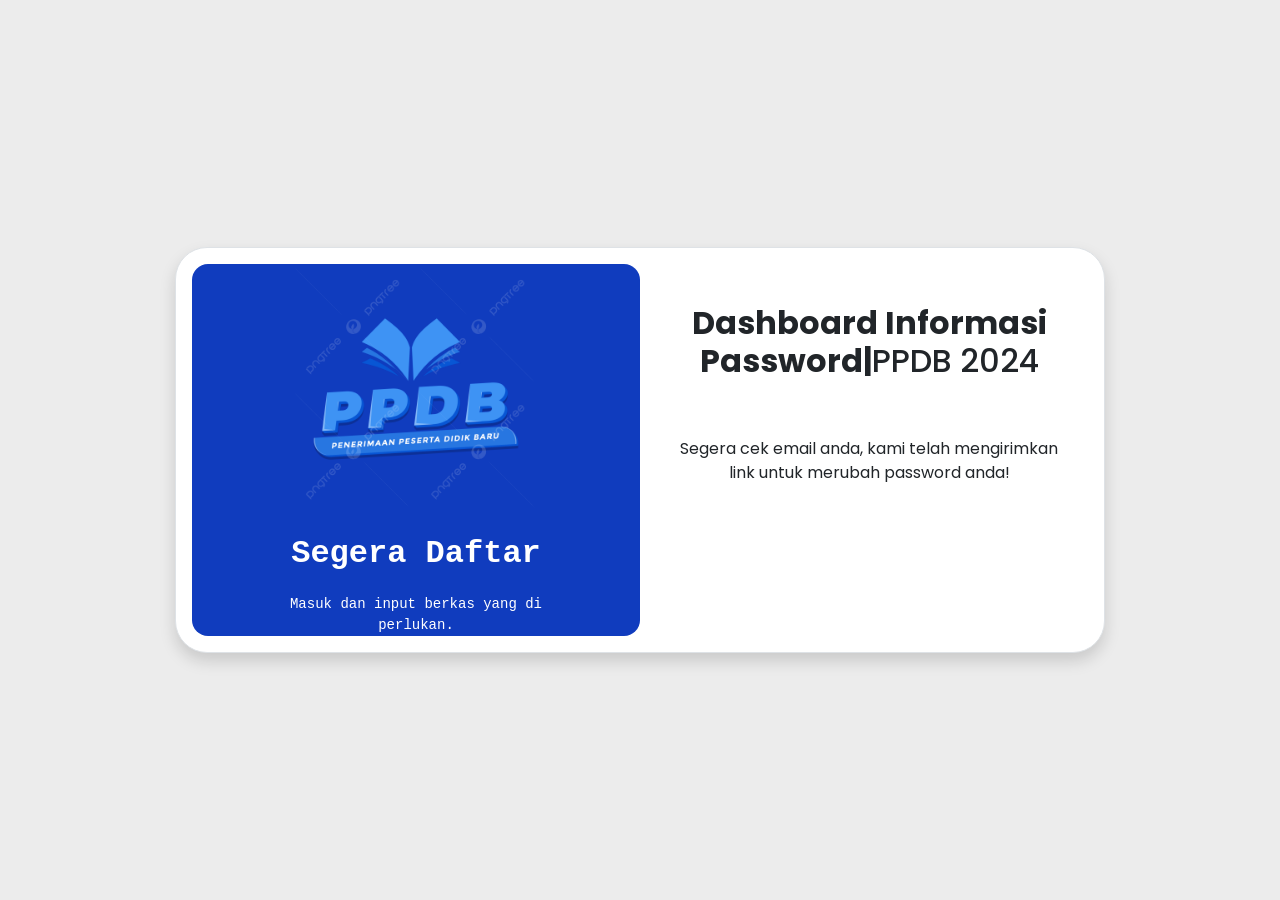
==== infopw.html @ e97890ca "Included Migrations" ====
<!DOCTYPE html>
<html lang="en">
  <head>
    <meta charset="UTF-8" />
    <meta http-equiv="X-UA-Compatible" content="IE=edge" />
    <meta name="viewport" content="width=device-width, initial-scale=1.0" />
    <link rel="stylesheet" href="https://cdn.jsdelivr.net/npm/bootstrap@5.2.3/dist/css/bootstrap.min.css" integrity="sha384-rbsA2VBKQhggwzxH7pPCaAqO46MgnOM80zW1RWuH61DGLwZJEdK2Kadq2F9CUG65" crossorigin="anonymous" />
    <link rel="stylesheet" href="assets/css/login.css?= time();?>" />
    <title>Informasi Password | PPDB</title>
  </head>
  <body>
    <!----------------------- Main Container -------------------------->

    <div class="container d-flex justify-content-center align-items-center min-vh-100">
      <!----------------------- Login Container -------------------------->

      <div class="row border rounded-5 p-3 bg-white shadow box-area">
        <!--------------------------- Left Box ----------------------------->

        <div class="col-md-6 rounded-4 d-flex justify-content-center align-items-center flex-column left-box" style="background: #103cbe">
          <div class="featured-image mb-3">
            <img src="assets/img/clients/ppdb.png" class="img-fluid" style="width: 250px" />
          </div>
          <p class="text-white fs-2" style="font-family: 'Courier New', Courier, monospace; font-weight: 600">Segera Daftar</p>
          <small class="text-white text-wrap text-center" style="width: 17rem; font-family: 'Courier New', Courier, monospace">Masuk dan input berkas yang di perlukan.</small>
        </div>

        <!-------------------- ------ Right Box ---------------------------->

        <div class="col-md-6 right-box">
          <div class="row align-items-center">
            <div class="header-text mb-4">
              <h2 align="center"><strong>Dashboard Informasi Password|</strong>PPDB 2024</h2><br><br>
              <p align="center">Segera cek email anda, kami telah mengirimkan link untuk merubah password anda!</p>
            </div>
          </div>
        </div>
      </div>
    </div>
  </body>
</html>
---- assets/css/login.css ----
@import url('https://fonts.googleapis.com/css2?family=Poppins:wght@400;500&display=swap');

body{
    font-family: 'Poppins', sans-serif;
    background: #ececec;
}

/*------------ Login container ------------*/

.box-area{
    width: 930px;
}

/*------------ Right box ------------*/

.right-box{
    padding: 40px 30px 40px 40px;
}

/*------------ Custom Placeholder ------------*/

::placeholder{
    font-size: 16px;
}

.rounded-4{
    border-radius: 20px;
}
.rounded-5{
    border-radius: 30px;
}


/*------------ For small screens------------*/

@media only screen and (max-width: 768px){

     .box-area{
        margin: 0 10px;

     }
     .left-box{
        height: 100px;
        overflow: hidden;
     }
     .right-box{
        padding: 20px;
     }

}
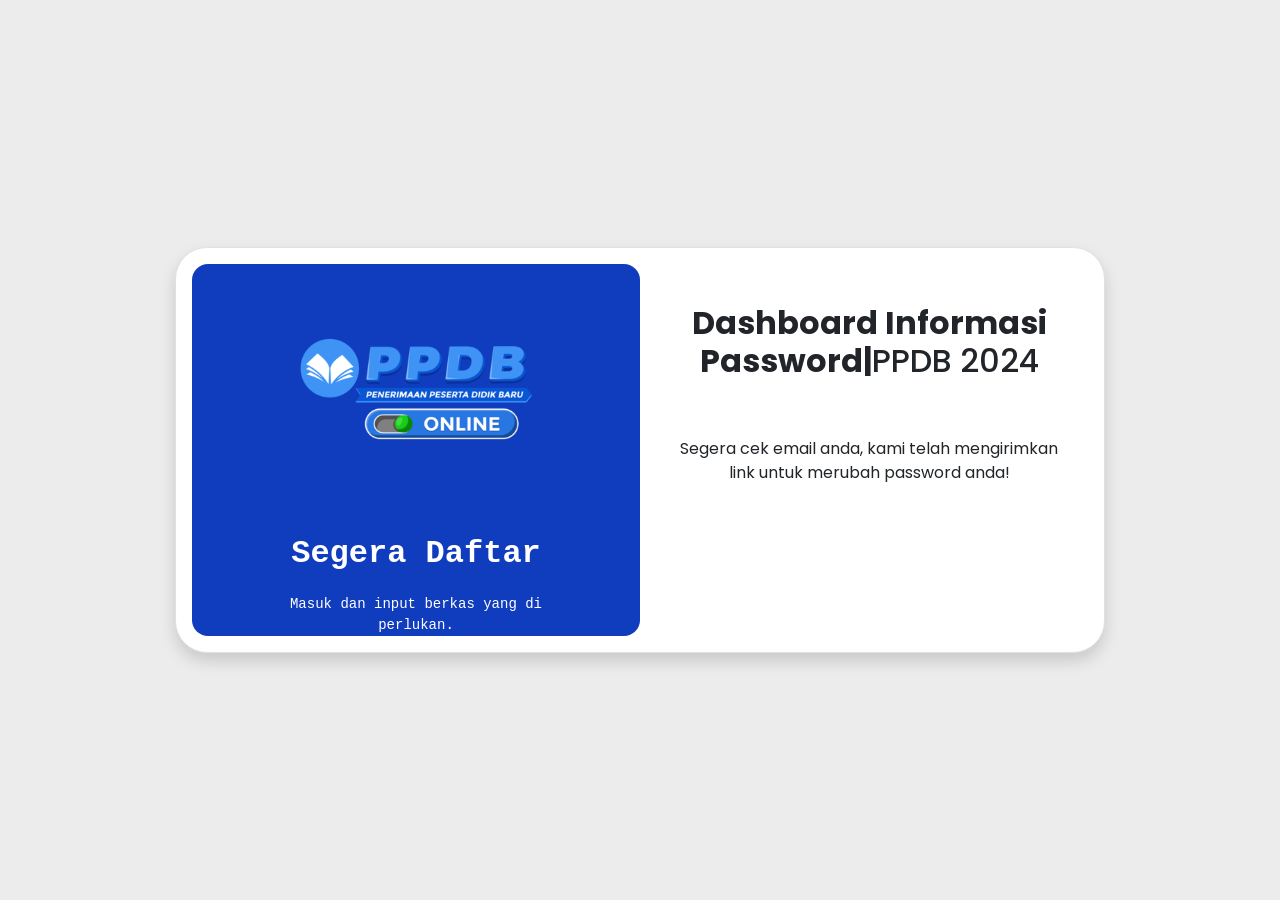
==== commit 3c7ae817: "Update" ====
--- a/infopw.html
+++ b/infopw.html
@@ -4,6 +4,11 @@
     <meta charset="UTF-8" />
     <meta http-equiv="X-UA-Compatible" content="IE=edge" />
     <meta name="viewport" content="width=device-width, initial-scale=1.0" />
+
+    <!-- Favicons -->
+    <link href="assets/img/clients/Tutwurihandayani.png" rel="icon" />
+    <link href="assets/img/clients/Tutwurihandayani.png" rel="apple-touch-icon" />
+
     <link rel="stylesheet" href="https://cdn.jsdelivr.net/npm/bootstrap@5.2.3/dist/css/bootstrap.min.css" integrity="sha384-rbsA2VBKQhggwzxH7pPCaAqO46MgnOM80zW1RWuH61DGLwZJEdK2Kadq2F9CUG65" crossorigin="anonymous" />
     <link rel="stylesheet" href="assets/css/login.css?= time();?>" />
     <title>Informasi Password | PPDB</title>
@@ -19,7 +24,7 @@
 
         <div class="col-md-6 rounded-4 d-flex justify-content-center align-items-center flex-column left-box" style="background: #103cbe">
           <div class="featured-image mb-3">
-            <img src="assets/img/clients/ppdb.png" class="img-fluid" style="width: 250px" />
+            <img src="assets/img/clients/ppdbnew.png" class="img-fluid" style="width: 250px" />
           </div>
           <p class="text-white fs-2" style="font-family: 'Courier New', Courier, monospace; font-weight: 600">Segera Daftar</p>
           <small class="text-white text-wrap text-center" style="width: 17rem; font-family: 'Courier New', Courier, monospace">Masuk dan input berkas yang di perlukan.</small>
@@ -30,7 +35,8 @@
         <div class="col-md-6 right-box">
           <div class="row align-items-center">
             <div class="header-text mb-4">
-              <h2 align="center"><strong>Dashboard Informasi Password|</strong>PPDB 2024</h2><br><br>
+              <h2 align="center"><strong>Dashboard Informasi Password|</strong>PPDB 2024</h2>
+              <br /><br />
               <p align="center">Segera cek email anda, kami telah mengirimkan link untuk merubah password anda!</p>
             </div>
           </div>
@@ -38,4 +44,4 @@
       </div>
     </div>
   </body>
-</html>+</html>
